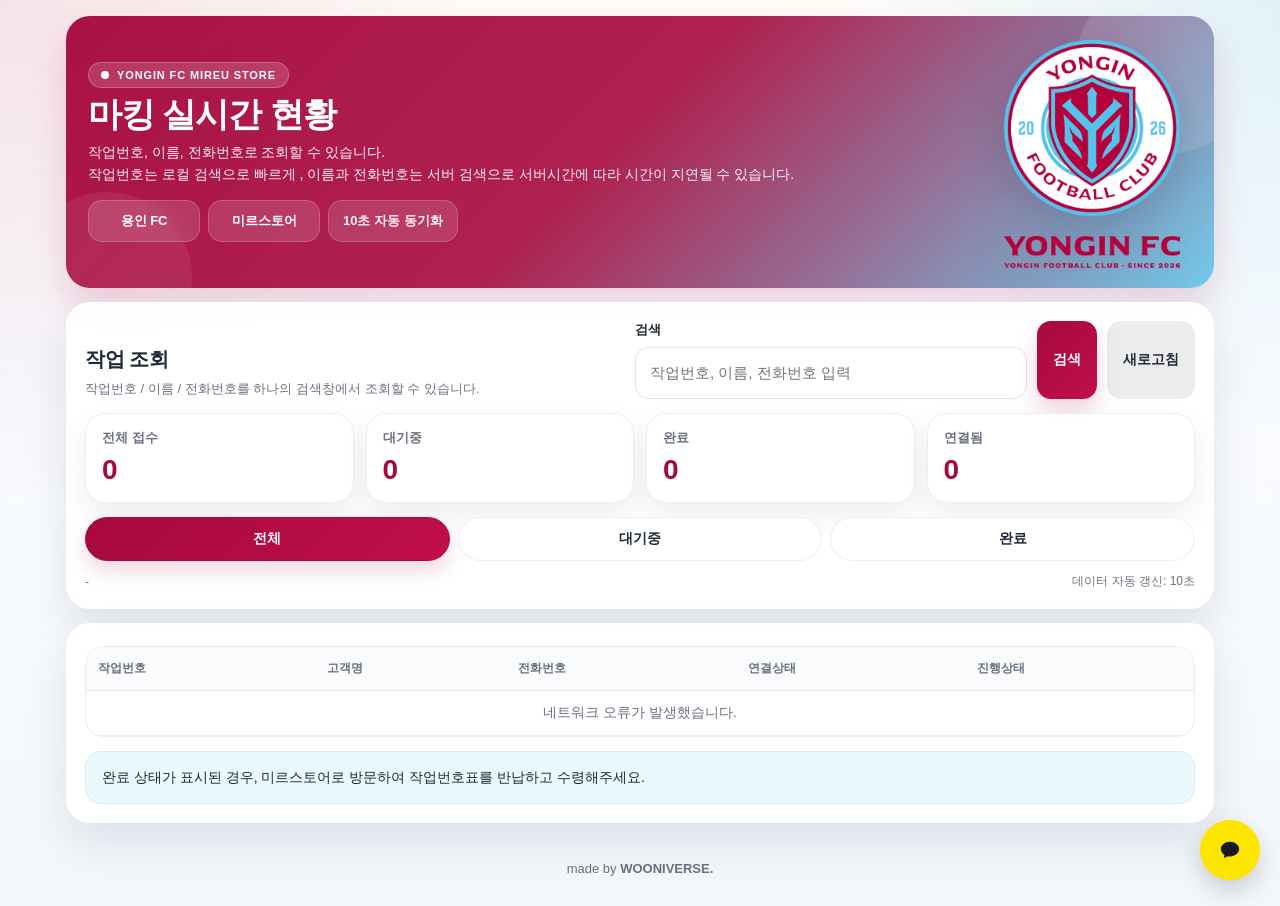
==== index.html @ 6f26e627 "Update index.html" ====
<!DOCTYPE html>
<html lang="ko">

<head>
    <meta charset="UTF-8">
    <meta name="viewport" content="width=device-width, initial-scale=1.0, viewport-fit=cover">
    <meta name="theme-color" content="#A6093D">
    <title>용인FC 미르스토어 마킹 실시간</title>
    <link rel="stylesheet" href="./css/style.css">
</head>

<body>
    <div class="brand-shell">
        <div class="brand-grid"></div>
    </div>

    <div class="wrap">
        <section class="hero hero-public">
            <div class="hero-inner">
                <div class="hero-copy">
                    <div class="brand-badge"><span class="brand-dot"></span> YONGIN FC MIREU STORE</div>
                    <h1>마킹 실시간 현황</h1>
                    <p class="sub">
                        작업번호, 이름, 전화번호로 조회할 수 있습니다.<br>
                        작업번호는 로컬 검색으로 빠르게 , 이름과 전화번호는 서버 검색으로 서버시간에 따라 시간이 지연될 수 있습니다.
                    </p>
                    <div class="hero-actions">
                        <a href="https://www.yonginfc.co.kr/" class="hero-chip" target="_blank" rel="noopener noreferrer">용인 FC</a>
                        <a href="https://www.yonginfcstore.com/" class="hero-chip" target="_blank" rel="noopener noreferrer">미르스토어</a>
                        <span class="hero-chip hero-chip-soft" id="autoRefreshLabel">10초 자동 동기화</span>
                    </div>
                </div>
                <div class="hero-mark">
                    <img src="./assets/emblem.png" alt="용인FC 엠블럼" class="emblem-image">
                </div>
            </div>
        </section>

        <section class="card">
            <div class="topbar">
                <div>
                    <h2 class="section-title">작업 조회</h2>
                    <div class="section-sub">작업번호 / 이름 / 전화번호를 하나의 검색창에서 조회할 수 있습니다.</div>
                </div>

                <div class="search search-single">
                    <div class="search-box search-main-box">
                        <label for="searchInput" class="search-label">검색</label>
                        <input id="searchInput" type="search" placeholder="작업번호, 이름, 전화번호 입력" autocomplete="off" autocapitalize="off" autocorrect="off" spellcheck="false" enterkeyhint="search">
                    </div>
                    <button id="searchBtn" class="primary-btn" type="button">검색</button>
                    <button id="refreshBtn" class="ghost-btn" type="button">새로고침</button>
                </div>
            </div>

            <div class="stats-grid">
                <article class="stat-card">
                    <div class="stat-label">전체 접수</div>
                    <div class="stat-value" id="statTotal">0</div>
                </article>
                <article class="stat-card">
                    <div class="stat-label">대기중</div>
                    <div class="stat-value" id="statWaiting">0</div>
                </article>
                <article class="stat-card">
                    <div class="stat-label">완료</div>
                    <div class="stat-value" id="statDone">0</div>
                </article>
                <article class="stat-card">
                    <div class="stat-label">연결됨</div>
                    <div class="stat-value" id="statBound">0</div>
                </article>
            </div>

            <div class="filter-bar">
                <button class="filter-btn active" id="filterAllBtn" type="button">전체</button>
                <button class="filter-btn" id="filterWaitingBtn" type="button">대기중</button>
                <button class="filter-btn" id="filterCompleteBtn" type="button">완료</button>
            </div>

            <div class="meta-row">
                <div id="updatedAt">-</div>
                <div id="syncNote">데이터 자동 갱신: 10초</div>
            </div>
        </section>

        <section class="card summary-card hidden" id="searchSummaryCard" aria-live="polite">
            <div class="summary-head">
                <div>
                    <div class="summary-kicker">내 진행 상태</div>
                    <h2 class="summary-title" id="summaryTitle">검색 결과 안내</h2>
                </div>
                <span class="state-chip state-waiting" id="summaryBadge">대기중</span>
            </div>

            <div class="summary-grid">
                <div class="summary-box">
                    <span class="summary-label">작업번호</span>
                    <strong class="summary-value" id="summaryQueueNo">-</strong>
                </div>
                <div class="summary-box">
                    <span class="summary-label">이름</span>
                    <strong class="summary-value" id="summaryName">-</strong>
                </div>
                <div class="summary-box">
                    <span class="summary-label">전화번호</span>
                    <strong class="summary-value" id="summaryPhone">-</strong>
                </div>
                <div class="summary-box">
                    <span class="summary-label">앞 대기 건수</span>
                    <strong class="summary-value" id="summaryAhead">-</strong>
                </div>
            </div>

            <div class="summary-message" id="summaryMessage"></div>
        </section>

        <section class="card">
            <div class="table-wrap">
                <table>
                    <thead>
                        <tr>
                            <th>작업번호</th>
                            <th>고객명</th>
                            <th>전화번호</th>
                            <th>연결상태</th>
                            <th>진행상태</th>
                        </tr>
                    </thead>
                    <tbody id="queueBody">
                        <tr>
                            <td colspan="5" class="muted td-empty">데이터를 불러오는 중...</td>
                        </tr>
                    </tbody>
                </table>
            </div>

            <div id="mobileList" class="mobile-list"></div>

            <div class="foot-note">
                완료 상태가 표시된 경우, 미르스토어로 방문하여 작업번호표를 반납하고 수령해주세요.
            </div>
        </section>
        <ins class="kakao_ad_area" style="display:none;" data-ad-unit="DAN-5JMqp0tFlRju0Wwn" data-ad-width="320" data-ad-height="100"></ins>
        <script type="text/javascript" src="//t1.daumcdn.net/kas/static/ba.min.js" async></script>
        <footer class="footer">
            made by <b id="adminTrigger" class="admin-trigger" role="button" tabindex="0">WOONIVERSE.</b>
        </footer>
    </div>

    <script src="./js/config.js"></script>
    <script src="./js/api.js"></script>
    <script src="./js/index.js"></script>

    <a
      href="https://pf.kakao.com/_hWyxhX/chat"
      class="kakao-float-btn kakao-float-btn--circle"
      target="_blank"
      rel="noopener noreferrer"
      aria-label="카카오톡 문의"
      title="카카오톡 문의"
    >
      <span class="kakao-float-icon" aria-hidden="true">
        <svg viewBox="0 0 24 24" fill="none">
          <path d="M12 3C6.477 3 2 6.582 2 11c0 2.63 1.58 4.963 4.023 6.422L5.2 21l4.12-2.238c.862.158 1.758.238 2.68.238 5.523 0 10-3.582 10-8s-4.477-8-10-8Z" fill="currentColor"/>
        </svg>
      </span>
    </a>
</body>

</html>
---- css/style.css ----
/* =========================
   01. 디자인 토큰
========================= */
:root {
  --primary: #A6093D;
  --primary-dark: #860733;
  --primary-soft: rgba(166, 9, 61, 0.12);

  --secondary: #5BC2E7;
  --secondary-dark: #2FA8D6;
  --secondary-soft: rgba(91, 194, 231, 0.14);

  --bg: #f4f7fb;
  --card: rgba(255, 255, 255, 0.94);
  --card-strong: #ffffff;
  --text: #1f2937;
  --muted: #6b7280;
  --line: rgba(31, 41, 55, 0.08);

  --success-bg: #dcfce7;
  --success-text: #166534;
  --warning-bg: #fff0c4;
  --warning-text: #9a5d00;
  --claim-bg: #d8f2fb;
  --claim-text: #1175a4;

  --shadow-lg: 0 20px 44px rgba(22, 34, 51, 0.10);
  --shadow-md: 0 12px 28px rgba(22, 34, 51, 0.08);
  --shadow-sm: 0 6px 16px rgba(22, 34, 51, 0.06);

  --radius-xl: 24px;
  --radius-lg: 18px;
  --radius-md: 14px;
  --radius-sm: 12px;
}

/* =========================
   02. 기본 설정
========================= */
* {
  box-sizing: border-box;
  -webkit-tap-highlight-color: transparent;
}

html {
  scroll-behavior: smooth;
}

html,
body {
  margin: 0;
  padding: 0;
  min-height: 100%;
  font-family: "Pretendard", "Apple SD Gothic Neo", "Noto Sans KR", Arial, sans-serif;
  color: var(--text);
  background:
    radial-gradient(circle at top left, rgba(166, 9, 61, 0.10), transparent 32%),
    radial-gradient(circle at top right, rgba(91, 194, 231, 0.18), transparent 28%),
    linear-gradient(180deg, #fffdfb 0%, #f9fbff 42%, #f3f7fc 100%);
}

body {
  min-height: 100dvh;
  overflow-x: hidden;
}

img {
  max-width: 100%;
  height: auto;
}

img[src*="emblem"],
img[alt*="엠블럼"],
img[alt*="Emblem"],
.emblem-image {
  display: block;
  margin-left: auto;
  margin-right: auto;
}

.hidden {
  display: none !important;
}

.muted {
  color: var(--muted);
}

/* =========================
   03. 배경 / 레이아웃
========================= */
.brand-shell {
  position: fixed;
  inset: 0;
  pointer-events: none;
  z-index: 0;
}

.brand-grid {
  position: absolute;
  inset: 0;
  opacity: 0.18;
  background-image:
    linear-gradient(rgba(166, 9, 61, 0.06) 1px, transparent 1px),
    linear-gradient(90deg, rgba(91, 194, 231, 0.06) 1px, transparent 1px);
  background-size: 24px 24px;
  mask-image: linear-gradient(to bottom, rgba(0, 0, 0, 0.72), rgba(0, 0, 0, 0.12));
}

.wrap,
.bind-wrap {
  position: relative;
  z-index: 1;
}

.wrap {
  max-width: 1180px;
  margin: 0 auto;
  padding: 16px;
}

/* =========================
   04. 히어로
========================= */
.hero {
  position: relative;
  overflow: hidden;
  border-radius: var(--radius-xl);
  padding: 22px;
  margin-bottom: 14px;
  color: #fff;
  box-shadow: 0 18px 36px rgba(166, 9, 61, 0.16);
  background: linear-gradient(
    135deg,
    rgba(166, 9, 61, 0.96) 0%,
    rgba(166, 9, 61, 0.90) 48%,
    rgba(91, 194, 231, 0.84) 100%
  );
}

.hero::before {
  content: "";
  position: absolute;
  right: -42px;
  top: -42px;
  width: 180px;
  height: 180px;
  border-radius: 50%;
  background: rgba(255, 255, 255, 0.12);
}

.hero::after {
  content: "";
  position: absolute;
  left: -44px;
  bottom: -74px;
  width: 170px;
  height: 170px;
  border-radius: 50%;
  background: rgba(255, 255, 255, 0.07);
}

.hero-inner {
  position: relative;
  z-index: 1;
  display: grid;
  grid-template-columns: minmax(0, 1fr) minmax(140px, 200px);
  gap: 16px;
  align-items: center;
}

.hero-copy {
  min-width: 0;
}

.hero-mark {
  display: flex;
  justify-content: center;
  align-items: center;
}

.hero-mark img {
  width: min(100%, 176px);
  filter: drop-shadow(0 12px 24px rgba(0, 0, 0, 0.16));
  transform: translateY(2px);
}

.brand-badge,
.bind-badge {
  display: inline-flex;
  align-items: center;
  gap: 8px;
  padding: 6px 12px;
  border-radius: 999px;
  background: rgba(255, 255, 255, 0.16);
  border: 1px solid rgba(255, 255, 255, 0.22);
  font-size: 11px;
  font-weight: 900;
  letter-spacing: 0.08em;
  text-transform: uppercase;
  margin-bottom: 8px;
}

.brand-dot {
  width: 8px;
  height: 8px;
  border-radius: 50%;
  background: #fff;
}

h1 {
  margin: 0;
  font-size: clamp(28px, 4vw, 34px);
  line-height: 1.08;
  letter-spacing: -0.03em;
}

.sub {
  margin-top: 8px;
  font-size: 14px;
  line-height: 1.6;
  color: rgba(255, 255, 255, 0.94);
}

.hero-side,
.hero-actions {
  display: flex;
  gap: 8px;
  flex-wrap: wrap;
  align-items: center;
}

.hero-side {
  justify-content: flex-end;
}

.hero-link {
  display: inline-flex;
  text-decoration: none;
}

.hero-chip {
  display: inline-flex;
  align-items: center;
  justify-content: center;
  min-height: 42px;
  min-width: 112px;
  padding: 0 14px;
  border-radius: 14px;
  background: rgba(255, 255, 255, 0.14);
  border: 1px solid rgba(255, 255, 255, 0.18);
  color: #fff;
  text-decoration: none;
  font-size: 13px;
  font-weight: 800;
  white-space: nowrap;
  backdrop-filter: blur(8px);
  transition:
    transform 0.18s ease,
    box-shadow 0.18s ease,
    background-color 0.18s ease;
}

.hero-chip-soft {
  opacity: 0.95;
}

.hero-chip:hover {
  transform: translateY(-1px);
  background: rgba(255, 255, 255, 0.18);
  box-shadow: 0 8px 18px rgba(0, 0, 0, 0.12);
}

/* =========================
   05. 카드 공통
========================= */
.card {
  background: var(--card);
  border: 1px solid rgba(255, 255, 255, 0.74);
  border-radius: var(--radius-xl);
  padding: 18px;
  margin-bottom: 14px;
  box-shadow: var(--shadow-lg);
  backdrop-filter: blur(12px);
}

.topbar {
  display: flex;
  justify-content: space-between;
  gap: 14px;
  flex-wrap: wrap;
  align-items: end;
}

.section-title {
  margin: 0;
  font-size: 20px;
  font-weight: 900;
  letter-spacing: -0.02em;
}

.section-sub {
  margin-top: 6px;
  color: var(--muted);
  font-size: 13px;
  line-height: 1.5;
}

/* =========================
   06. 검색 영역
========================= */
.search {
  display: flex;
  gap: 10px;
  flex-wrap: wrap;
  align-items: stretch;
  width: min(560px, 100%);
}

.search-box {
  flex: 1 1 280px;
  min-width: 0;
}

.search-label,
.field label {
  display: block;
  margin-bottom: 8px;
  font-size: 13px;
  font-weight: 900;
  color: var(--text);
}

.search-box input,
.bind-form input:not([type="checkbox"]):not([type="hidden"]) {
  width: 100%;
  min-height: 52px;
  border: 1px solid rgba(31, 41, 55, 0.11);
  border-radius: 14px;
  padding: 0 14px;
  background: rgba(255, 255, 255, 0.96);
  color: var(--text);
  outline: none;
  font-size: 15px;
  transition:
    border-color 0.18s ease,
    box-shadow 0.18s ease,
    transform 0.15s ease;
}

.search-box input:focus,
.bind-form input:not([type="checkbox"]):not([type="hidden"]):focus {
  border-color: rgba(91, 194, 231, 0.92);
  box-shadow: 0 0 0 4px rgba(91, 194, 231, 0.16);
  background: #fff;
}

/* =========================
   07. 버튼
========================= */
button,
.primary-btn,
.ghost-btn,
.btn-primary {
  min-height: 52px;
  border: 0;
  border-radius: 14px;
  padding: 0 16px;
  font-size: 14px;
  font-weight: 900;
  cursor: pointer;
  transition:
    transform 0.15s ease,
    box-shadow 0.20s ease,
    opacity 0.20s ease;
}

button:hover,
.primary-btn:hover,
.ghost-btn:hover,
.btn-primary:hover {
  transform: translateY(-1px);
}

button:active,
.primary-btn:active,
.ghost-btn:active,
.btn-primary:active {
  transform: translateY(0);
}

button:disabled,
.primary-btn:disabled,
.ghost-btn:disabled,
.btn-primary:disabled {
  opacity: 0.55;
  cursor: not-allowed;
  transform: none;
}

.primary-btn,
.btn-primary {
  background: linear-gradient(135deg, var(--primary) 0%, #c10f4b 100%);
  color: #fff;
  box-shadow: 0 12px 22px rgba(166, 9, 61, 0.18);
}

.ghost-btn {
  background: rgba(17, 24, 39, 0.08);
  color: var(--text);
}

/* =========================
   08. 최근 검색
========================= */
.quick-row {
  display: flex;
  gap: 10px;
  align-items: center;
  flex-wrap: wrap;
  margin-top: 14px;
}

.quick-hint {
  color: var(--muted);
  font-size: 12px;
  font-weight: 800;
  white-space: nowrap;
}

.recent-searches {
  display: flex;
  flex-wrap: wrap;
  gap: 8px;
}

.recent-chip {
  min-height: 34px;
  padding: 0 12px;
  border-radius: 999px;
  border: 1px solid var(--line);
  background: rgba(255, 255, 255, 0.90);
  color: var(--text);
  font-size: 12px;
  font-weight: 800;
  cursor: pointer;
  transition:
    transform 0.15s ease,
    box-shadow 0.18s ease,
    border-color 0.18s ease;
}

.recent-chip:hover {
  transform: translateY(-1px);
  box-shadow: var(--shadow-sm);
}

.recent-chip.is-empty {
  cursor: default;
  opacity: 0.7;
}

/* =========================
   09. 통계 카드
========================= */
.stats,
.stats-grid {
  display: grid;
  grid-template-columns: repeat(4, minmax(0, 1fr));
  gap: 12px;
  margin-top: 14px;
}

.stat,
.stat-card {
  background: rgba(255, 255, 255, 0.92);
  border: 1px solid var(--line);
  border-radius: 20px;
  padding: 16px;
  box-shadow: var(--shadow-md);
  transition:
    transform 0.18s ease,
    box-shadow 0.18s ease;
  min-width: 0;
}

.stat:hover,
.stat-card:hover {
  transform: translateY(-2px);
  box-shadow: var(--shadow-lg);
}

.stat.total,
.stat-card.total {
  background:
    linear-gradient(180deg, rgba(166, 9, 61, 0.04), rgba(166, 9, 61, 0.01)),
    rgba(255, 255, 255, 0.94);
}

.stat.waiting,
.stat-card.waiting {
  background:
    linear-gradient(180deg, rgba(255, 193, 7, 0.06), rgba(255, 193, 7, 0.02)),
    rgba(255, 255, 255, 0.94);
}

.stat.done,
.stat-card.done,
.stat.complete,
.stat-card.complete {
  background:
    linear-gradient(180deg, rgba(22, 163, 74, 0.06), rgba(22, 163, 74, 0.02)),
    rgba(255, 255, 255, 0.94);
}

.stat.bound,
.stat-card.bound {
  background:
    linear-gradient(180deg, rgba(91, 194, 231, 0.08), rgba(91, 194, 231, 0.03)),
    rgba(255, 255, 255, 0.94);
}

.stat-label {
  color: var(--muted);
  font-size: 13px;
  font-weight: 800;
  line-height: 1.25;
}

.stat b,
.stat-value {
  display: block;
  margin-top: 8px;
  font-size: clamp(22px, 4vw, 28px);
  font-weight: 900;
  letter-spacing: -0.03em;
  color: var(--primary);
}

/* =========================
   10. 필터
========================= */
.filter-bar {
  display: grid;
  grid-template-columns: repeat(3, minmax(0, 1fr));
  gap: 8px;
  margin-top: 14px;
}

.filter-btn {
  width: 100%;
  min-width: 0;
  min-height: 44px;
  padding: 0 12px;
  border-radius: 999px;
  border: 1px solid var(--line);
  background: #fff;
  color: var(--text);
  font-size: 14px;
  font-weight: 900;
  white-space: nowrap;
}

.filter-btn.active {
  background: linear-gradient(135deg, var(--primary) 0%, #c10f4b 100%);
  color: #fff;
  border-color: var(--primary);
  box-shadow: 0 10px 20px rgba(166, 9, 61, 0.16);
}

/* =========================
   11. 메타 / 갱신
========================= */
.meta-row,
.updated {
  display: flex;
  justify-content: space-between;
  gap: 10px;
  flex-wrap: wrap;
  align-items: center;
  color: var(--muted);
  font-size: 12px;
  margin-top: 12px;
}

.pulse {
  width: 8px;
  height: 8px;
  border-radius: 50%;
  background: var(--secondary);
  box-shadow: 0 0 0 0 rgba(91, 194, 231, 0.45);
  animation: pulseDot 1.8s infinite;
  display: inline-block;
  margin-right: 6px;
}

.sync-note {
  margin-top: 10px;
  color: var(--muted);
  font-size: 12px;
  line-height: 1.5;
}

/* =========================
   12. 요약 카드
========================= */
.summary-card {
  transition: opacity 0.2s ease, transform 0.2s ease;
}

.summary-head {
  display: flex;
  justify-content: space-between;
  gap: 12px;
  align-items: start;
  flex-wrap: wrap;
}

.summary-kicker {
  color: var(--secondary-dark);
  font-size: 12px;
  font-weight: 900;
  letter-spacing: 0.08em;
  text-transform: uppercase;
}

.summary-title {
  margin: 6px 0 0;
  font-size: 24px;
  letter-spacing: -0.03em;
}

.summary-grid {
  display: grid;
  grid-template-columns: repeat(4, minmax(0, 1fr));
  gap: 10px;
  margin-top: 16px;
}

.summary-box {
  border: 1px solid var(--line);
  background: rgba(255, 255, 255, 0.88);
  border-radius: 18px;
  padding: 14px 12px;
  box-shadow: var(--shadow-md);
  min-width: 0;
}

.summary-label {
  display: block;
  color: var(--muted);
  font-size: 12px;
  font-weight: 800;
  line-height: 1.25;
  word-break: keep-all;
}

.summary-value {
  display: block;
  margin-top: 8px;
  font-size: 18px;
  font-weight: 900;
  line-height: 1.2;
  word-break: break-word;
}

.summary-message,
.foot-note {
  margin-top: 14px;
  padding: 14px 16px;
  border-radius: 16px;
  background: rgba(91, 194, 231, 0.12);
  color: var(--text);
  line-height: 1.65;
  border: 1px solid rgba(91, 194, 231, 0.18);
  font-size: 14px;
}

/* =========================
   13. 상태 배지
========================= */
.badge,
.state-chip,
.claim-chip {
  display: inline-flex;
  align-items: center;
  min-height: 30px;
  border-radius: 999px;
  padding: 0 10px;
  font-size: 12px;
  font-weight: 900;
}

.state-complete,
.badge.complete,
.badge.done {
  background: var(--success-bg);
  color: var(--success-text);
}

.state-waiting,
.badge.waiting {
  background: var(--warning-bg);
  color: var(--warning-text);
}

.claim-bound {
  background: var(--claim-bg);
  color: var(--claim-text);
}

.claim-none {
  background: #f3f4f6;
  color: #4b5563;
}

/* =========================
   14. 테이블
========================= */
.table-wrap {
  overflow: auto;
  margin-top: 4px;
  border: 1px solid var(--line);
  border-radius: 18px;
  background: #fff;
  scrollbar-width: thin;
}

.table-wrap::-webkit-scrollbar {
  height: 10px;
}

.table-wrap::-webkit-scrollbar-thumb {
  background: rgba(166, 9, 61, 0.22);
  border-radius: 999px;
}

table {
  width: 100%;
  min-width: 760px;
  border-collapse: collapse;
}

th,
td {
  padding: 13px 12px;
  border-bottom: 1px solid var(--line);
  text-align: left;
  font-size: 14px;
}

th {
  color: var(--muted);
  font-size: 12px;
  background: #fafbfc;
}

.td-empty {
  text-align: center;
}

/* =========================
   15. 모바일 리스트
========================= */
.mobile-list {
  display: none;
  gap: 12px;
  margin-top: 14px;
}

.mobile-item {
  border: 1px solid var(--line);
  border-radius: 18px;
  padding: 14px;
  background: rgba(255, 255, 255, 0.94);
  box-shadow: var(--shadow-md);
}

.mobile-item h3 {
  margin: 0 0 10px;
  font-size: 30px;
}

.mobile-meta {
  display: grid;
  gap: 8px;
  color: var(--muted);
  font-size: 14px;
}

/* =========================
   16. 바인드 페이지
========================= */
.bind-wrap {
  min-height: 100dvh;
  display: grid;
  place-items: center;
  padding: 18px;
}

.bind-card {
  width: min(100%, 660px);
  padding: 24px;
}

.bind-card.sub {
  color: var(--muted);
}

.bind-head {
  display: grid;
  grid-template-columns: minmax(0, 1fr) 116px;
  gap: 16px;
  align-items: center;
}

.bind-emblem {
  display: flex;
  justify-content: center;
  align-items: center;
}

.bind-emblem img {
  width: 100%;
  max-width: 112px;
  filter: drop-shadow(0 10px 22px rgba(166, 9, 61, 0.14));
}

.info-box {
  border: 1px solid var(--line);
  border-radius: 18px;
  padding: 14px;
  background: rgba(255, 255, 255, 0.92);
  line-height: 1.7;
  margin-top: 16px;
  display: grid;
  gap: 8px;
}

.bind-form {
  margin-top: 18px;
}

.field {
  margin-bottom: 14px;
}

.agree {
  display: flex;
  width: 100%;
  gap: 12px;
  align-items: flex-start;
  margin-top: 16px;
  line-height: 1.6;
  font-size: 14px;
}

.agree input[type="checkbox"] {
  width: 22px;
  height: 22px;
  min-width: 22px;
  min-height: 22px;
  margin: 2px 0 0;
  padding: 0;
  flex: 0 0 22px;
  border-radius: 6px;
  accent-color: var(--primary);
}

.agree span {
  flex: 1 1 auto;
  min-width: 0;
  word-break: keep-all;
  overflow-wrap: break-word;
}

.actions {
  margin-top: 16px;
  display: flex;
  gap: 10px;
  flex-wrap: wrap;
}

.msg {
  margin-top: 12px;
  min-height: 20px;
  font-size: 14px;
  font-weight: 800;
}

.msg.ok {
  color: var(--success-text);
}

.msg.err {
  color: #b91c1c;
}

.bind-help {
  color: var(--muted);
}

.hidden-iframe {
  width: 0;
  height: 0;
  border: 0;
  position: absolute;
  left: -9999px;
}

/* =========================
   17. 푸터
========================= */
.footer {
  margin-top: 18px;
  padding: 18px 12px 10px;
  text-align: center;
  color: var(--muted);
  font-size: 13px;
  line-height: 1.6;
}

.admin-trigger {
  display: inline;
  font-weight: 900;
  color: inherit;
  cursor: pointer;
  user-select: none;
  text-decoration: none;
  background: transparent;
  border: 0;
  padding: 0;
}

.admin-trigger:hover {
  opacity: 0.72;
}

.admin-trigger:focus-visible {
  outline: none;
  text-decoration: underline;
  text-underline-offset: 3px;
}

/* =========================
   18. 태블릿 보정
========================= */
@media (max-width: 980px) {
  .hero-inner {
    grid-template-columns: 1fr;
  }

  .hero-side,
  .hero-actions {
    justify-content: flex-start;
  }

  .hero-mark {
    justify-content: center;
  }

  .summary-grid {
    grid-template-columns: repeat(4, minmax(0, 1fr));
    gap: 8px;
  }

  .summary-box {
    padding: 12px 10px;
    border-radius: 16px;
  }

  .summary-label {
    font-size: 11px;
  }

  .summary-value {
    font-size: 16px;
  }
}

/* =========================
   19. 761~846px 폭 보정
   - 가로 스크롤 방지
   - 카드 잘림 방지
========================= */
@media (min-width: 761px) and (max-width: 846px) {
  html,
  body {
    overflow-x: hidden;
  }

  .wrap {
    max-width: 100%;
    padding: 12px;
  }

  .card {
    padding: 14px;
    overflow: hidden;
  }

  .topbar {
    flex-direction: column;
    align-items: stretch;
    gap: 10px;
  }

  .search {
    width: 100%;
    min-width: 0;
  }

  .search-box {
    flex: 1 1 auto;
    min-width: 0;
  }

  .search-box input {
    width: 100%;
    min-width: 0;
  }

  .hero-inner {
    grid-template-columns: 1fr;
    gap: 14px;
  }

  .hero-side,
  .hero-actions {
    justify-content: flex-start;
    width: 100%;
    display: grid;
    grid-template-columns: repeat(3, minmax(0, 1fr));
    gap: 8px;
  }

  .hero-link,
  .hero-chip {
    width: 100%;
    min-width: 0;
  }

  .hero-chip {
    padding: 0 10px;
    text-align: center;
    white-space: normal;
    word-break: keep-all;
  }

  .stats,
  .stats-grid,
  .summary-grid {
    grid-template-columns: repeat(4, minmax(0, 1fr));
    gap: 10px;
  }

  .stat,
  .stat-card,
  .summary-box {
    min-width: 0;
    overflow: hidden;
  }

  .stat-label,
  .summary-label,
  .summary-value,
  .section-sub,
  .sub,
  .mobile-meta,
  td,
  th {
    white-space: normal;
    overflow-wrap: anywhere;
    word-break: keep-all;
  }

  .summary-value,
  .stat-value,
  .stat b {
    line-height: 1.25;
  }

  .table-wrap {
    width: 100%;
    max-width: 100%;
    overflow-x: auto;
    -webkit-overflow-scrolling: touch;
  }

  table {
    width: 100%;
    min-width: 100%;
    table-layout: fixed;
  }

  th,
  td {
    padding: 12px 10px;
    font-size: 13px;
  }

  td {
    white-space: normal;
    word-break: break-word;
  }
}

/* =========================
   20. 모바일
========================= */
@media (max-width: 760px) {
  .wrap {
    padding: 10px;
  }

  .card {
    padding: 14px;
    margin-bottom: 10px;
    min-height: auto !important;
    height: auto !important;
  }

  .topbar {
    gap: 10px;
    align-items: stretch;
  }

  .section-title {
    font-size: 18px;
  }

  .section-sub,
  .sub {
    margin-top: 4px;
    font-size: 13px;
    line-height: 1.45;
  }

  .search,
  .actions {
    flex-direction: column;
    align-items: stretch;
  }

  .search {
    width: 100%;
    gap: 8px;
    margin-top: 8px;
  }

  .search-box {
    flex: 1 1 auto;
  }

  .search-box input,
  .bind-form input:not([type="checkbox"]):not([type="hidden"]) {
    min-height: 50px;
    font-size: 15px;
  }

  .hero-side,
  .hero-actions {
    width: 100%;
    display: grid;
    grid-template-columns: repeat(3, minmax(0, 1fr));
    gap: 8px;
    align-items: stretch;
    justify-content: initial;
  }

  .hero-link,
  .hero-chip {
    width: 100%;
    min-width: 0;
  }

  .hero-chip {
    min-height: 48px;
    padding: 0 8px;
    font-size: 12px;
    border-radius: 12px;
  }

  .primary-btn,
  .ghost-btn,
  .btn-primary,
  button {
    width: 100%;
    min-height: 50px;
    font-size: 14px;
  }

  .filter-bar {
    grid-template-columns: repeat(3, minmax(0, 1fr));
    gap: 8px;
  }

  .filter-btn {
    width: 100%;
    min-width: 0;
    min-height: 48px;
    font-size: 13px;
    padding: 0 8px;
  }

  .summary-grid {
    grid-template-columns: repeat(4, minmax(0, 1fr));
    gap: 8px;
  }

  .summary-box {
    padding: 10px 8px;
    border-radius: 16px;
    min-height: auto !important;
    height: auto !important;
  }

  .summary-label {
    font-size: 10px;
    line-height: 1.2;
  }

  .summary-value {
    margin-top: 6px;
    font-size: 15px;
  }

  .stats,
  .stats-grid {
    gap: 8px;
  }

  .stat,
  .stat-card {
    padding: 12px 10px;
    border-radius: 16px;
  }

  .stat-label {
    font-size: 11px;
    line-height: 1.2;
    word-break: keep-all;
  }

  .stat b,
  .stat-value {
    margin-top: 6px;
    font-size: clamp(18px, 4.8vw, 22px);
  }

  .table-wrap {
    display: none;
  }

  .mobile-list {
    display: grid;
  }

  .bind-head {
    grid-template-columns: 1fr;
  }

  .bind-emblem {
    justify-content: center;
    text-align: center;
  }

  .agree {
    gap: 10px;
    font-size: 13px;
  }

  .agree input[type="checkbox"] {
    width: 20px;
    height: 20px;
    min-width: 20px;
    min-height: 20px;
    flex-basis: 20px;
  }

  .stats,
  .stats-grid,
  .filter-bar,
  .summary-grid,
  .meta-row,
  .updated,
  .quick-row {
    margin-top: 10px;
    gap: 8px;
  }

  .summary-card,
  .mobile-item,
  .foot-note {
    min-height: auto !important;
    height: auto !important;
  }

  .card,
  .summary-card,
  .mobile-item,
  .search,
  .topbar {
    align-content: start;
    justify-content: flex-start;
  }

  .summary-card:empty,
  .mobile-list:empty,
  .table-wrap:empty,
  .quick-row:empty {
    display: none !important;
    margin: 0 !important;
    padding: 0 !important;
  }
}

/* =========================
   21. 초소형 모바일
========================= */
@media (max-width: 420px) {
  .wrap {
    padding: 8px;
  }

  .card {
    padding: 12px;
    border-radius: 18px;
  }

  .section-title {
    font-size: 17px;
  }

  .search-box input,
  .bind-form input:not([type="checkbox"]):not([type="hidden"]) {
    min-height: 48px;
    font-size: 14px;
  }

  .primary-btn,
  .ghost-btn,
  .btn-primary,
  button {
    min-height: 48px;
    font-size: 14px;
  }

  .stats,
  .stats-grid {
    gap: 6px;
  }

  .stat,
  .stat-card {
    padding: 10px 8px;
  }

  .stat-label {
    font-size: 10px;
  }

  .stat b,
  .stat-value {
    font-size: 18px;
  }

  .hero-side,
  .hero-actions {
    gap: 6px;
  }

  .hero-chip {
    min-height: 44px;
    font-size: 11px;
    padding: 0 6px;
  }

  .filter-bar {
    gap: 6px;
  }

  .filter-btn {
    min-height: 44px;
    font-size: 12px;
    padding: 0 6px;
  }

  .summary-grid {
    gap: 6px;
  }

  .summary-box {
    padding: 8px 6px;
  }

  .summary-label {
    font-size: 9px;
  }

  .summary-value {
    font-size: 13px;
  }
}
/* =========================
   22. 카카오톡 플로팅 버튼
========================= */
.kakao-float-btn {
  position: fixed;
  right: 20px;
  bottom: calc(20px + env(safe-area-inset-bottom, 0px));
  z-index: 9999;

  display: inline-flex;
  align-items: center;
  justify-content: center;
  gap: 10px;

  min-height: 56px;
  padding: 0 18px;
  border-radius: 999px;

  background: #FEE500;
  color: #191919;
  text-decoration: none;
  font-weight: 700;
  font-size: 15px;
  line-height: 1;

  box-shadow: 0 10px 24px rgba(0, 0, 0, 0.18);
  transition:
    transform 0.2s ease,
    box-shadow 0.2s ease,
    opacity 0.2s ease;
}

.kakao-float-btn:hover {
  transform: translateY(-2px);
  box-shadow: 0 14px 28px rgba(0, 0, 0, 0.22);
}

.kakao-float-btn:active {
  transform: translateY(0);
}

.kakao-float-icon {
  width: 22px;
  height: 22px;
  display: inline-flex;
  align-items: center;
  justify-content: center;
  flex: 0 0 auto;
}

.kakao-float-icon svg {
  width: 100%;
  height: 100%;
  display: block;
}

.kakao-float-text {
  white-space: nowrap;
}

.kakao-float-btn--circle {
  width: 60px;
  height: 60px;
  min-width: 60px;
  min-height: 60px;
  padding: 0;
  border-radius: 50%;
  justify-content: center;
}

.kakao-float-btn--circle .kakao-float-text {
  display: none;
}

@media (max-width: 768px) {
  .kakao-float-btn {
    right: 16px;
    bottom: calc(16px + env(safe-area-inset-bottom, 0px));
    min-height: 52px;
    padding: 0 16px;
    font-size: 14px;
  }

  .kakao-float-btn--circle {
    width: 56px;
    height: 56px;
    min-width: 56px;
    min-height: 56px;
  }
}

/* =========================
   23. 모션 최소화
========================= */
@keyframes pulseDot {
  0% {
    box-shadow: 0 0 0 0 rgba(91, 194, 231, 0.45);
  }
  70% {
    box-shadow: 0 0 0 9px rgba(91, 194, 231, 0);
  }
  100% {
    box-shadow: 0 0 0 0 rgba(91, 194, 231, 0);
  }
}

@media (prefers-reduced-motion: reduce) {
  *,
  *::before,
  *::after {
    animation: none !important;
    transition: none !important;
    scroll-behavior: auto !important;
  }
}
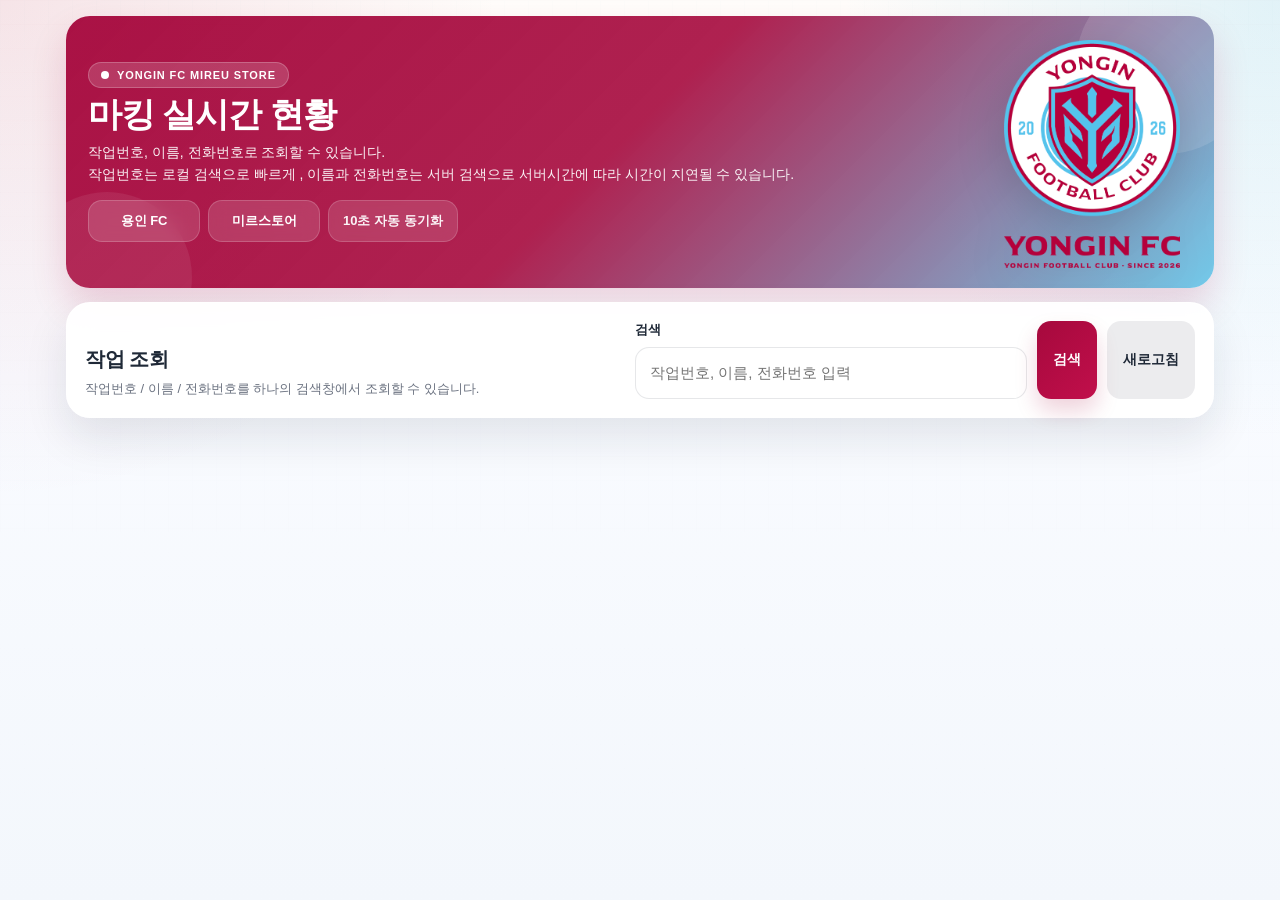
==== commit 9da4cc11: "Update index.html" ====
--- a/index.html
+++ b/index.html
@@ -52,6 +52,63 @@
                     <button id="refreshBtn" class="ghost-btn" type="button">새로고침</button>
                 </div>
             </div>
+
+            <div id="markingClosedNotice" class="marking-closed-notice hidden" aria-live="polite">금일 마킹 작업이 마감되었습니다ㅁ!DOCTYPE html>
+<html lang="ko">
+
+<head>
+    <meta charset="UTF-8">
+    <meta name="viewport" content="width=device-width, initial-scale=1.0, viewport-fit=cover">
+    <meta name="theme-color" content="#A6093D">
+    <title>용인FC 미르스토어 마킹 실시간</title>
+    <link rel="stylesheet" href="./css/style.css">
+</head>
+
+<body>
+    <div class="brand-shell">
+        <div class="brand-grid"></div>
+    </div>
+
+    <div class="wrap">
+        <section class="hero hero-public">
+            <div class="hero-inner">
+                <div class="hero-copy">
+                    <div class="brand-badge"><span class="brand-dot"></span> YONGIN FC MIREU STORE</div>
+                    <h1>마킹 실시간 현황</h1>
+                    <p class="sub">
+                        작업번호, 이름, 전화번호로 조회할 수 있습니다.<br>
+                        작업번호는 로컬 검색으로 빠르게 , 이름과 전화번호는 서버 검색으로 서버시간에 따라 시간이 지연될 수 있습니다.
+                    </p>
+                    <div class="hero-actions">
+                        <a href="https://www.yonginfc.co.kr/" class="hero-chip" target="_blank" rel="noopener noreferrer">용인 FC</a>
+                        <a href="https://www.yonginfcstore.com/" class="hero-chip" target="_blank" rel="noopener noreferrer">미르스토어</a>
+                        <span class="hero-chip hero-chip-soft" id="autoRefreshLabel">10초 자동 동기화</span>
+                    </div>
+                </div>
+                <div class="hero-mark">
+                    <img src="./assets/emblem.png" alt="용인FC 엠블럼" class="emblem-image">
+                </div>
+            </div>
+        </section>
+
+        <section class="card">
+            <div class="topbar">
+                <div>
+                    <h2 class="section-title">작업 조회</h2>
+                    <div class="section-sub">작업번호 / 이름 / 전화번호를 하나의 검색창에서 조회할 수 있습니다.</div>
+                </div>
+
+                <div class="search search-single">
+                    <div class="search-box search-main-box">
+                        <label for="searchInput" class="search-label">검색</label>
+                        <input id="searchInput" type="search" placeholder="작업번호, 이름, 전화번호 입력" autocomplete="off" autocapitalize="off" autocorrect="off" spellcheck="false" enterkeyhint="search">
+                    </div>
+                    <button id="searchBtn" class="primary-btn" type="button">검색</button>
+                    <button id="refreshBtn" class="ghost-btn" type="button">새로고침</button>
+                </div>
+            </div>
+
+            <div id="markingClosedNotice" class="marking-closed-notice hidden" aria-live="polite"> &#8251; 금일 마킹 작업이 마감되었습니다. &#8251;</div>
 
             <div class="stats-grid">
                 <article class="stat-card">
--- a/css/style.css
+++ b/css/style.css
@@ -538,6 +538,38 @@
 }
 
 /* =========================
+   09-1. 마감 안내
+========================= */
+.marking-closed-notice {
+  display: flex;
+  align-items: center;
+  justify-content: center;
+  gap: 12px;
+  min-height: 60px;
+  padding: 14px 18px;
+  margin-top: 14px;
+  border-radius: 20px;
+  border: 1px solid rgba(166, 9, 61, 0.16);
+  background: linear-gradient(135deg, rgba(166, 9, 61, 0.12) 0%, rgba(166, 9, 61, 0.05) 100%);
+  box-shadow: var(--shadow-md);
+  color: var(--primary);
+  font-size: clamp(18px, 3vw, 22px);
+  font-weight: 900;
+  letter-spacing: -0.03em;
+  text-align: center;
+}
+
+.marking-closed-notice::before {
+  content: "";
+  width: 10px;
+  height: 10px;
+  border-radius: 50%;
+  background: var(--primary);
+  box-shadow: 0 0 0 8px rgba(166, 9, 61, 0.10);
+  flex: 0 0 10px;
+}
+
+/* =========================
    10. 필터
 ========================= */
 .filter-bar {
@@ -964,6 +996,12 @@
     gap: 8px;
   }
 
+  .marking-closed-notice {
+    min-height: 54px;
+    padding: 12px 14px;
+    font-size: 17px;
+  }
+
   .summary-box {
     padding: 12px 10px;
     border-radius: 16px;
@@ -1208,6 +1246,12 @@
     gap: 8px;
   }
 
+  .marking-closed-notice {
+    min-height: 54px;
+    padding: 12px 14px;
+    font-size: 17px;
+  }
+
   .summary-box {
     padding: 10px 8px;
     border-radius: 16px;
--- a/css/style.css
+++ b/css/style.css
@@ -538,6 +538,38 @@
 }
 
 /* =========================
+   09-1. 마감 안내
+========================= */
+.marking-closed-notice {
+  display: flex;
+  align-items: center;
+  justify-content: center;
+  gap: 12px;
+  min-height: 60px;
+  padding: 14px 18px;
+  margin-top: 14px;
+  border-radius: 20px;
+  border: 1px solid rgba(166, 9, 61, 0.16);
+  background: linear-gradient(135deg, rgba(166, 9, 61, 0.12) 0%, rgba(166, 9, 61, 0.05) 100%);
+  box-shadow: var(--shadow-md);
+  color: var(--primary);
+  font-size: clamp(18px, 3vw, 22px);
+  font-weight: 900;
+  letter-spacing: -0.03em;
+  text-align: center;
+}
+
+.marking-closed-notice::before {
+  content: "";
+  width: 10px;
+  height: 10px;
+  border-radius: 50%;
+  background: var(--primary);
+  box-shadow: 0 0 0 8px rgba(166, 9, 61, 0.10);
+  flex: 0 0 10px;
+}
+
+/* =========================
    10. 필터
 ========================= */
 .filter-bar {
@@ -964,6 +996,12 @@
     gap: 8px;
   }
 
+  .marking-closed-notice {
+    min-height: 54px;
+    padding: 12px 14px;
+    font-size: 17px;
+  }
+
   .summary-box {
     padding: 12px 10px;
     border-radius: 16px;
@@ -1208,6 +1246,12 @@
     gap: 8px;
   }
 
+  .marking-closed-notice {
+    min-height: 54px;
+    padding: 12px 14px;
+    font-size: 17px;
+  }
+
   .summary-box {
     padding: 10px 8px;
     border-radius: 16px;
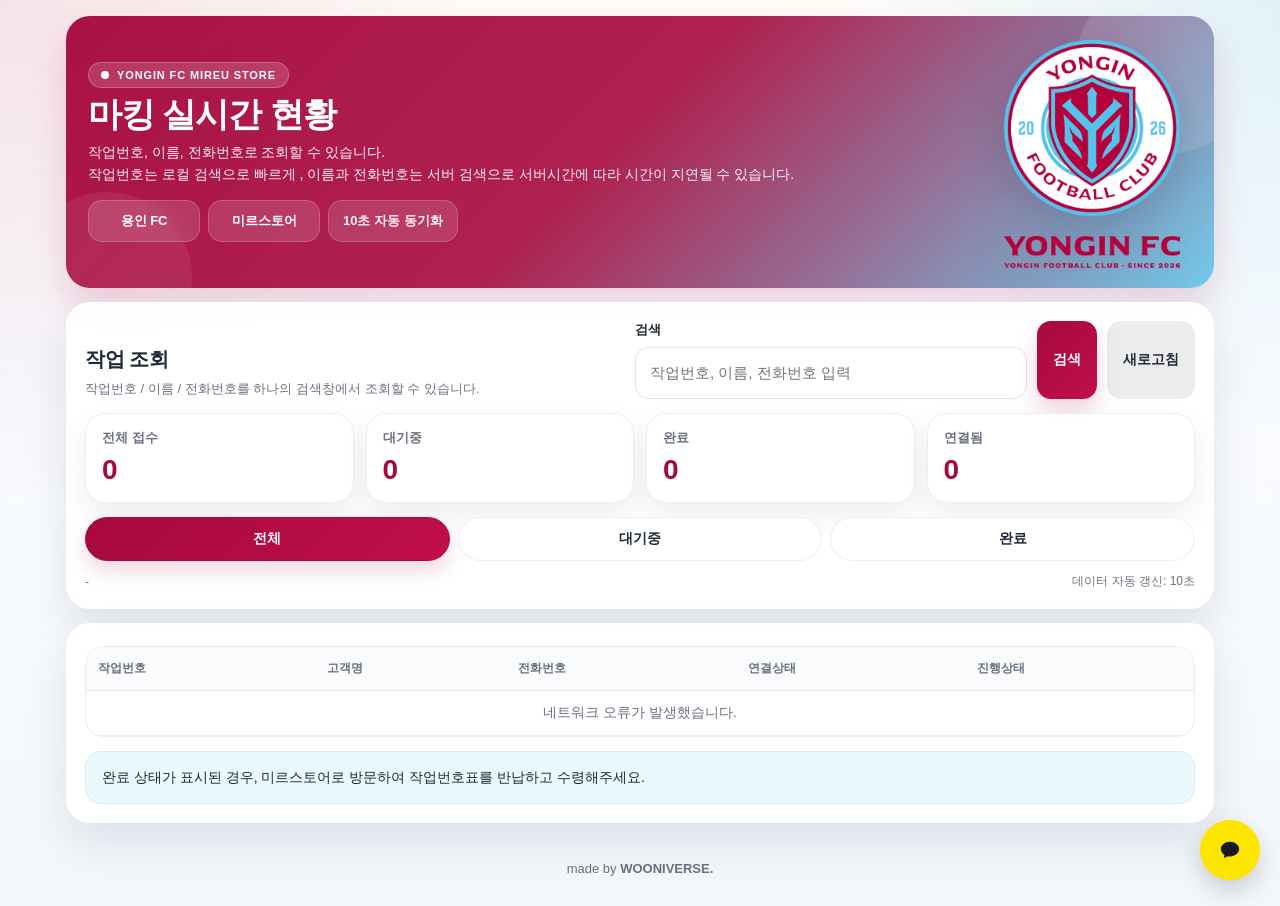
==== commit 70e666a5: "Update index.html" ====
--- a/index.html
+++ b/index.html
@@ -53,62 +53,8 @@
                 </div>
             </div>
 
-            <div id="markingClosedNotice" class="marking-closed-notice hidden" aria-live="polite">금일 마킹 작업이 마감되었습니다ㅁ!DOCTYPE html>
-<html lang="ko">
-
-<head>
-    <meta charset="UTF-8">
-    <meta name="viewport" content="width=device-width, initial-scale=1.0, viewport-fit=cover">
-    <meta name="theme-color" content="#A6093D">
-    <title>용인FC 미르스토어 마킹 실시간</title>
-    <link rel="stylesheet" href="./css/style.css">
-</head>
-
-<body>
-    <div class="brand-shell">
-        <div class="brand-grid"></div>
-    </div>
-
-    <div class="wrap">
-        <section class="hero hero-public">
-            <div class="hero-inner">
-                <div class="hero-copy">
-                    <div class="brand-badge"><span class="brand-dot"></span> YONGIN FC MIREU STORE</div>
-                    <h1>마킹 실시간 현황</h1>
-                    <p class="sub">
-                        작업번호, 이름, 전화번호로 조회할 수 있습니다.<br>
-                        작업번호는 로컬 검색으로 빠르게 , 이름과 전화번호는 서버 검색으로 서버시간에 따라 시간이 지연될 수 있습니다.
-                    </p>
-                    <div class="hero-actions">
-                        <a href="https://www.yonginfc.co.kr/" class="hero-chip" target="_blank" rel="noopener noreferrer">용인 FC</a>
-                        <a href="https://www.yonginfcstore.com/" class="hero-chip" target="_blank" rel="noopener noreferrer">미르스토어</a>
-                        <span class="hero-chip hero-chip-soft" id="autoRefreshLabel">10초 자동 동기화</span>
-                    </div>
-                </div>
-                <div class="hero-mark">
-                    <img src="./assets/emblem.png" alt="용인FC 엠블럼" class="emblem-image">
-                </div>
-            </div>
-        </section>
-
-        <section class="card">
-            <div class="topbar">
-                <div>
-                    <h2 class="section-title">작업 조회</h2>
-                    <div class="section-sub">작업번호 / 이름 / 전화번호를 하나의 검색창에서 조회할 수 있습니다.</div>
-                </div>
-
-                <div class="search search-single">
-                    <div class="search-box search-main-box">
-                        <label for="searchInput" class="search-label">검색</label>
-                        <input id="searchInput" type="search" placeholder="작업번호, 이름, 전화번호 입력" autocomplete="off" autocapitalize="off" autocorrect="off" spellcheck="false" enterkeyhint="search">
-                    </div>
-                    <button id="searchBtn" class="primary-btn" type="button">검색</button>
-                    <button id="refreshBtn" class="ghost-btn" type="button">새로고침</button>
-                </div>
-            </div>
-
-            <div id="markingClosedNotice" class="marking-closed-notice hidden" aria-live="polite"> &#8251; 금일 마킹 작업이 마감되었습니다. &#8251;</div>
+            <div id="markingClosedNotice" class="marking-closed-notice hidden" aria-live="polite">&#8251;금일 마킹 작업 마감&#8251;
+            Today’s marking orders are closed.</div>
 
             <div class="stats-grid">
                 <article class="stat-card">
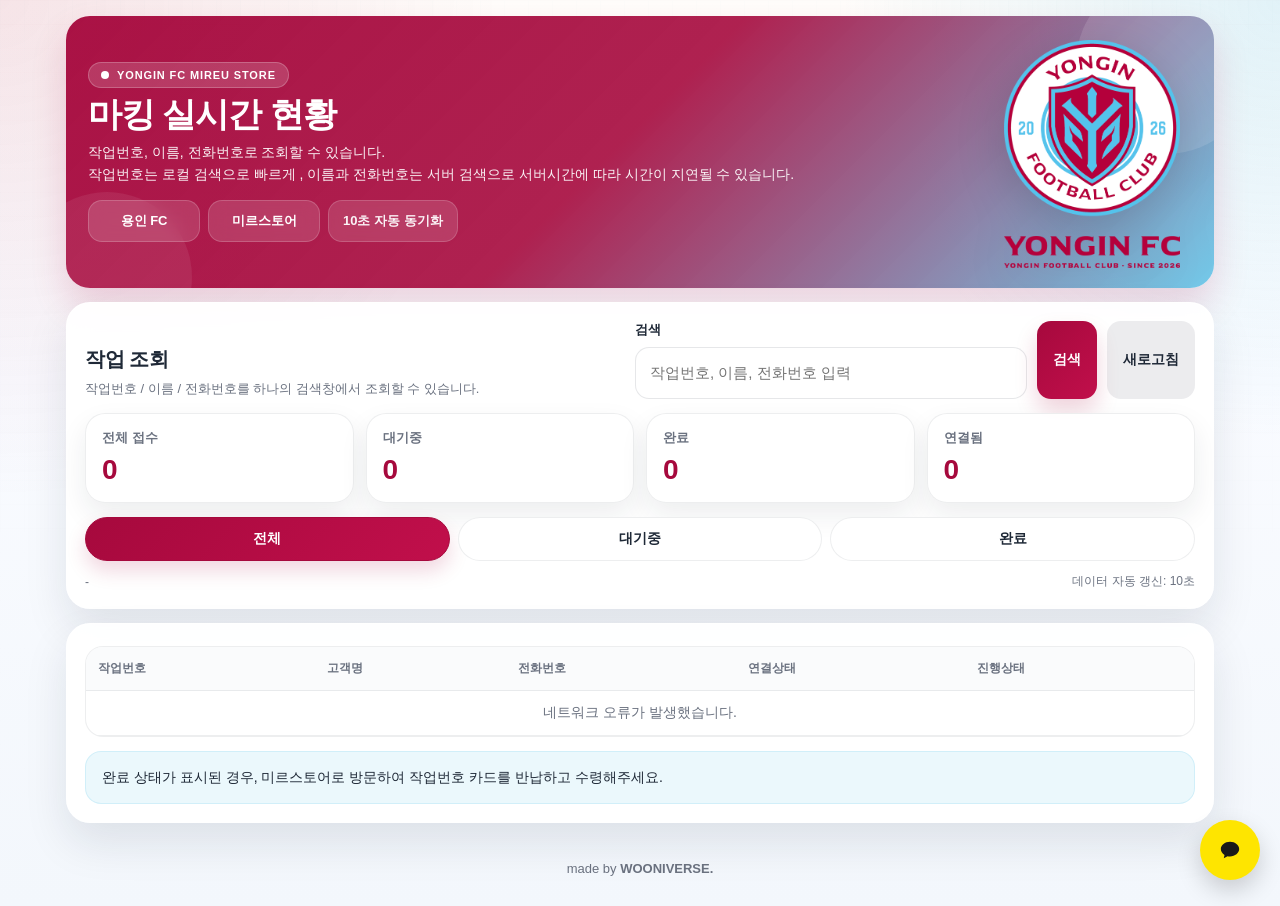
==== commit 8c6eda51: "Update index.html" ====
--- a/index.html
+++ b/index.html
@@ -53,8 +53,7 @@
                 </div>
             </div>
 
-            <div id="markingClosedNotice" class="marking-closed-notice hidden" aria-live="polite">&#8251;금일 마킹 작업 마감&#8251;
-            Today’s marking orders are closed.</div>
+            <div id="markingClosedNotice" class="marking-closed-notice hidden" aria-live="polite">금일 마킹 작업이 마감되었습니다.<br>Today’s marking orders are closed.</div>
 
             <div class="stats-grid">
                 <article class="stat-card">
@@ -141,7 +140,7 @@
             <div id="mobileList" class="mobile-list"></div>
 
             <div class="foot-note">
-                완료 상태가 표시된 경우, 미르스토어로 방문하여 작업번호표를 반납하고 수령해주세요.
+                완료 상태가 표시된 경우, 미르스토어로 방문하여 작업번호 카드를 반납하고 수령해주세요.
             </div>
         </section>
         <ins class="kakao_ad_area" style="display:none;" data-ad-unit="DAN-5JMqp0tFlRju0Wwn" data-ad-width="320" data-ad-height="100"></ins>
